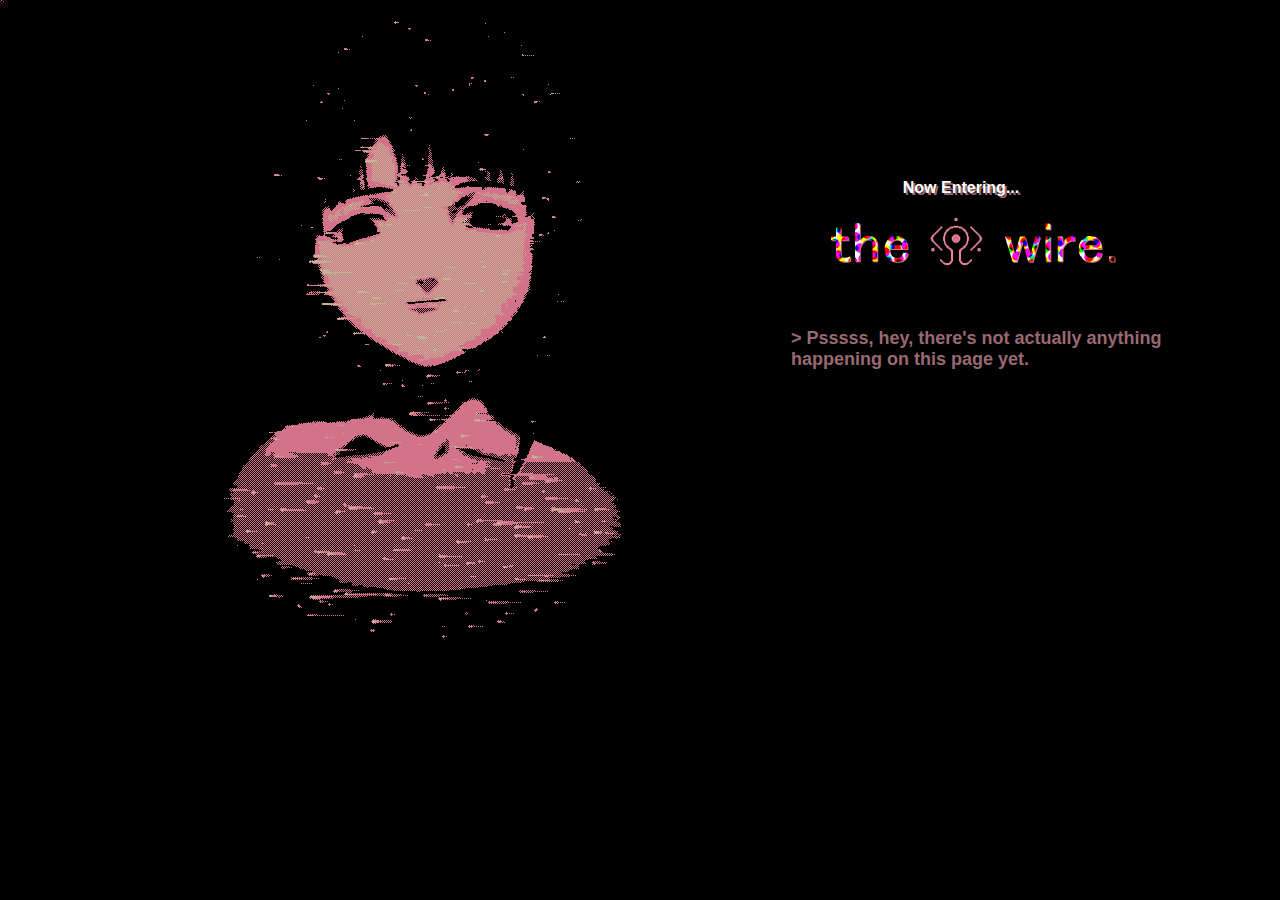
==== index.html @ c91ff07b "Discord embed stuff" ====
<!DOCTYPE html>
<html lang="en">
  <head>
    <meta charset="UTF-8" />
    <meta name="viewport" content="width=device-width, initial-scale=1.0" />
    <meta http-equiv="X-UA-Compatible" content="ie=edge" />
    <!-- Discord stuff, ignore! -->
    <meta content="The Wire." property="og:title" />
    <meta content="Site Description" property="og:description" />
    <meta content="https://milisource.github.io" property="og:url" />
    <meta content="https://i.imgur.com/JcQOtJv.png" property="og:image" />
    <meta content="#996971" data-react-helmet="true" name="theme-color" />
    <!-- End of discord stuff! -->
    <title>t h e&nbsp&nbsp&nbsp&nbsp&nbspw i r e.</title>
    <link rel="stylesheet" href="./style.css" />
    <link rel="icon" href="./favicon.ico" type="image/x-icon" />
  </head>
  <head>
    <meta charset="UTF-8" />
    <meta name="viewport" content="width=device-width, initial-scale=1.0" />
  </head>

  <body style="background: black url(/Resources/16c.gif) no-repeat">
    <!-- "Why not just fix the image and upload that one?" I like being difficult. -->
    <div id="rectangle" style="position: fixed; left: 832px; top: 648px;"></div>
    <br />
    <div
      style="
        padding: 3px;
        background: none;
        word-wrap: break-word;
        width: 500px;
        border: transparent;
        margin-left: 700px;
        margin-top: 150px;
      "
    >
      <center>
        <font color="white" size="2"
          ><b style="text-shadow: 2px 2px rgb(153, 105, 113); font-size: medium"
            >Now Entering...</b
          ></font
        >
      </center>
      <p>
        <img src="Resources/wire.png" style="position: relative; left: 120px" />
      </p>
      <br />
      <font size=4">
        <!-- No, I didn't figure this out on my own. -->
        <p class="blinkFrame blink" style="color: rgb(153, 105, 113); position: relative; left:80px">
          > Psssss, hey, there's not actually anything happening on this page
          yet.
        </p>
      </font>
      <img src="Resources/16c.gif" style="position: fixed; top: 1%;">
      <!-- Oops! Did it again! Sowwwwy. -->
      <div id="rectangle" style="position: fixed; left: 1111px; top: 9px;"></div>
    </div>
    <script src="script.js"></script>
  </body>
</html>
---- style.css ----
@charset "UTF-8";
#rectangle{
    width:6px;
    height:3px;
    background:black;
}

html {
    width: 100%;
    height: 100%;
  }
  body {
    justify-content: center;
    align-items: center;
    font-family: "MS PGothic", "ＭＳ Ｐゴシック", Georgia, Arial, Helvetica,
      sans-serif;
  }

/* What's this do? No clue! But it works! I wish I could read this shit, trust me! */

.blink {
    animation: blink 4s ease-in-out infinite;
}
.blinkFrame {
    display: inline-block;
    width: 400px;
    font-weight: bolder;
  }

  @keyframes blink {
    50% {
        color:rgb(0, 0, 0);
    }
   }
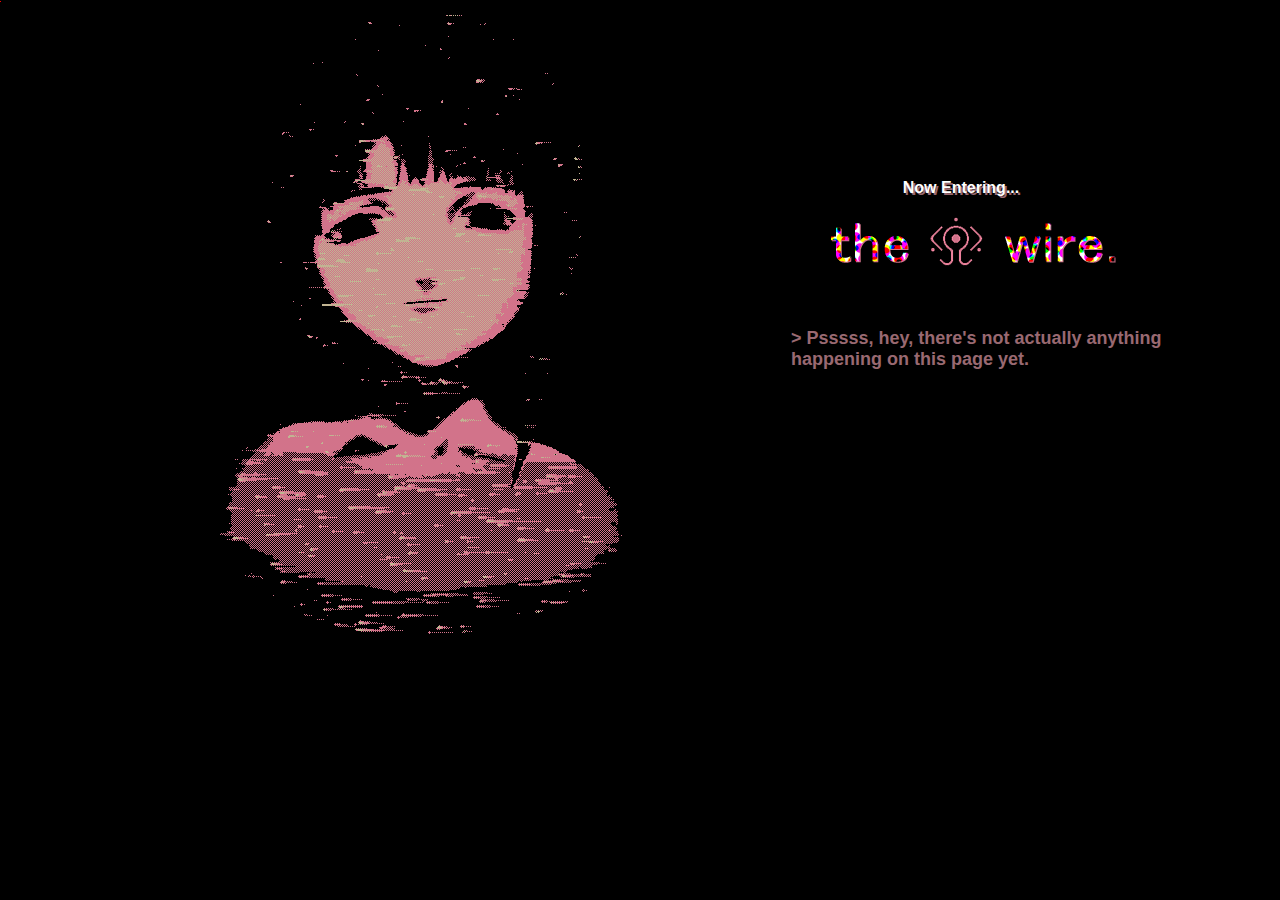
==== commit 0f18e6c6: "Update index.html" ====
--- a/index.html
+++ b/index.html
@@ -6,10 +6,11 @@
     <meta http-equiv="X-UA-Compatible" content="ie=edge" />
     <!-- Discord stuff, ignore! -->
     <meta content="The Wire." property="og:title" />
-    <meta content="Site Description" property="og:description" />
+    <meta content="Nothing but wires, weaving in and out of the framework, perpetually extracting." property="og:description" />
     <meta content="https://milisource.github.io" property="og:url" />
     <meta content="https://i.imgur.com/JcQOtJv.png" property="og:image" />
     <meta content="#996971" data-react-helmet="true" name="theme-color" />
+    <meta name="twitter:card" content="summary_large_image">
     <!-- End of discord stuff! -->
     <title>t h e&nbsp&nbsp&nbsp&nbsp&nbspw i r e.</title>
     <link rel="stylesheet" href="./style.css" />
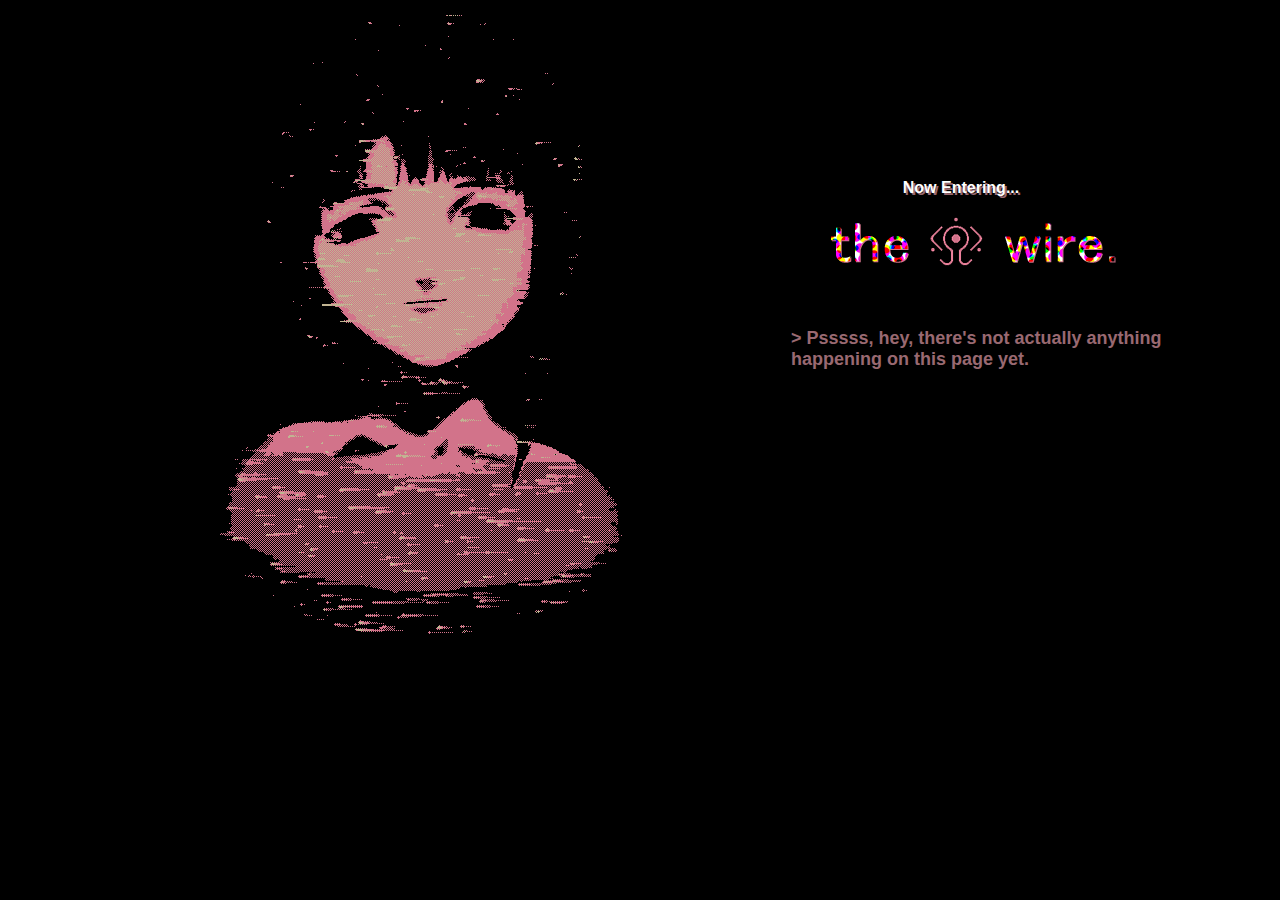
==== commit e6f5c11e: "We don't need those rectangles anymore! Woo hoo!" ====
--- a/index.html
+++ b/index.html
@@ -21,9 +21,7 @@
     <meta name="viewport" content="width=device-width, initial-scale=1.0" />
   </head>
 
-  <body style="background: black url(/Resources/16c.gif) no-repeat">
-    <!-- "Why not just fix the image and upload that one?" I like being difficult. -->
-    <div id="rectangle" style="position: fixed; left: 832px; top: 648px;"></div>
+  <body style="background: black url(/Resources/letsalllovelain.gif) no-repeat">
     <br />
     <div
       style="
@@ -54,9 +52,7 @@
           yet.
         </p>
       </font>
-      <img src="Resources/16c.gif" style="position: fixed; top: 1%;">
-      <!-- Oops! Did it again! Sowwwwy. -->
-      <div id="rectangle" style="position: fixed; left: 1111px; top: 9px;"></div>
+      <img src="Resources/letsalllovelain.gif" style="position: fixed; top: 1%;">
     </div>
     <script src="script.js"></script>
   </body>
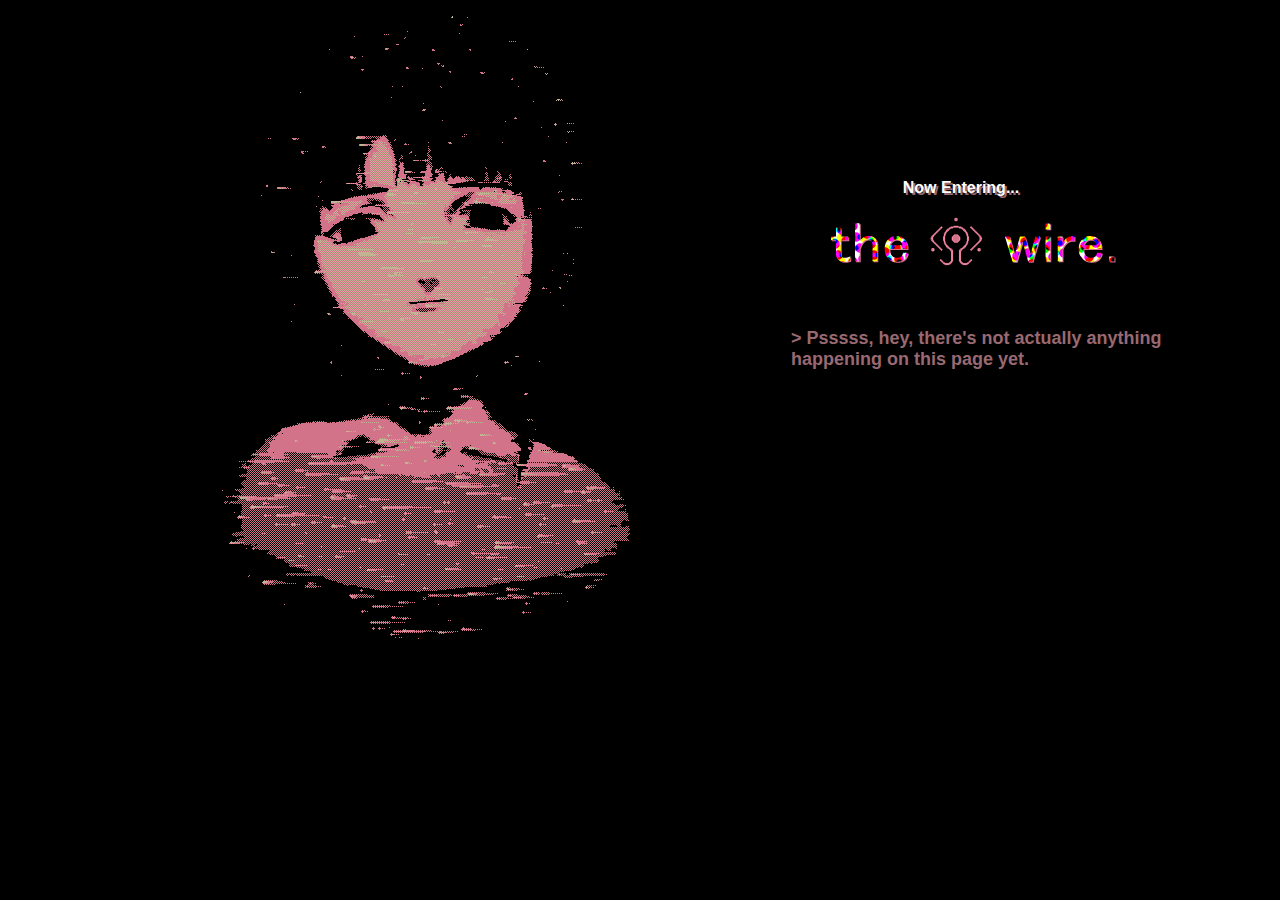
==== commit 359a4ddc: "Nnnnnow!" ====
--- a/index.html
+++ b/index.html
@@ -23,6 +23,10 @@
 
   <body style="background: black url(/Resources/letsalllovelain.gif) no-repeat">
     <br />
+    <div id="mobile-notification">
+      <p style="color: rgb(153, 105, 113); position: relative; left:60px">Sorry, this site is not supported on mobile devices.</p>
+      <div id="rectangle"></div>
+  </div>
     <div
       style="
         padding: 3px;
--- a/style.css
+++ b/style.css
@@ -1,7 +1,7 @@
 @charset "UTF-8";
 #rectangle{
-    width:6px;
-    height:3px;
+    width:1980px;
+    height:1020px;
     background:black;
 }
 
@@ -9,12 +9,25 @@
     width: 100%;
     height: 100%;
   }
-  body {
+body {
     justify-content: center;
     align-items: center;
     font-family: "MS PGothic", "ＭＳ Ｐゴシック", Georgia, Arial, Helvetica,
       sans-serif;
   }
+
+#mobile-notification {
+    display: none;
+    position: fixed;
+    top: 0;
+    left: 0;
+    width: 100%;
+    background-color: #ffdddd;
+    color: #333;
+    padding: 15px;
+    text-align: center;
+    z-index: 1000;
+}
 
 /* What's this do? No clue! But it works! I wish I could read this shit, trust me! */
 
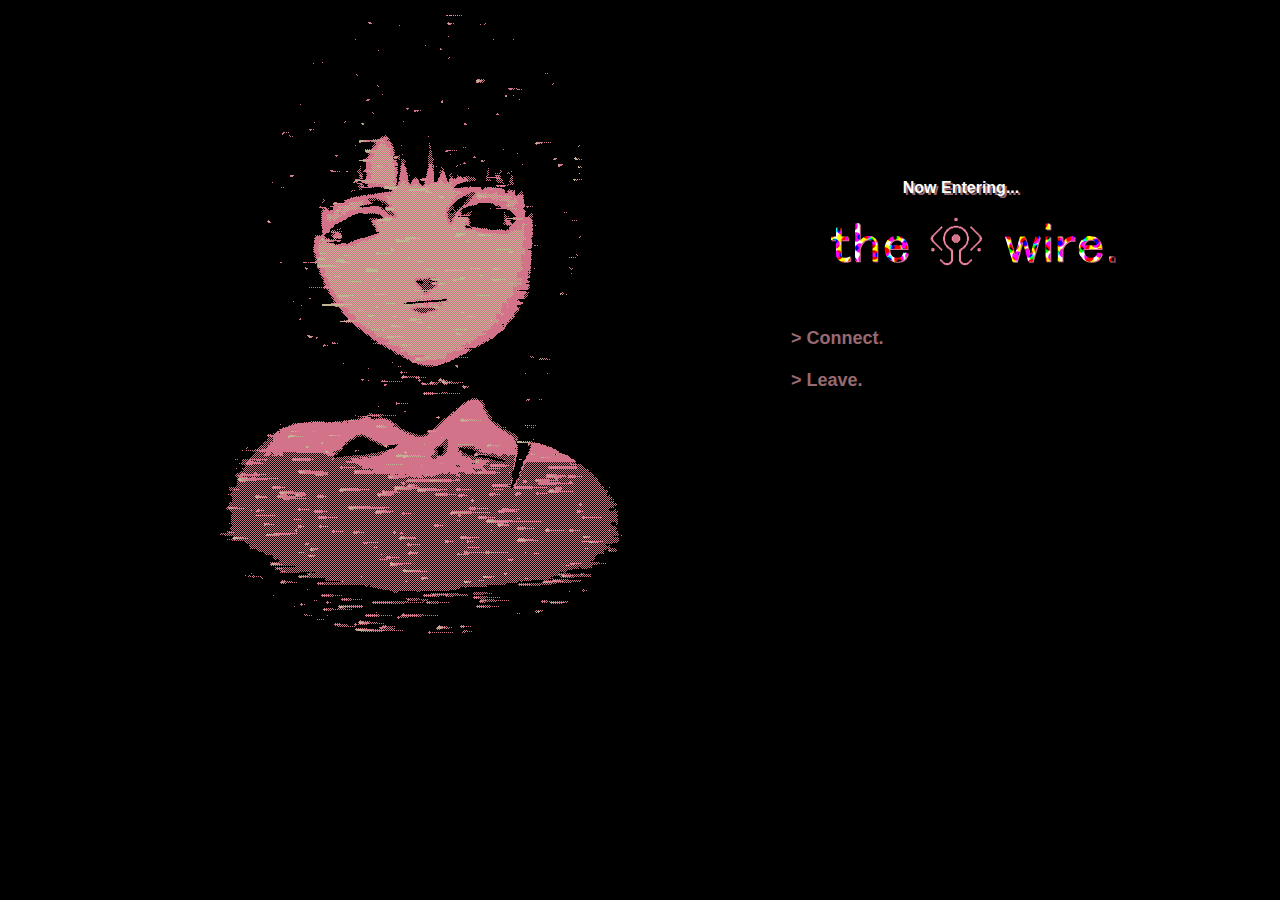
==== commit 5c0f20a5: "We'll see how this develops!" ====
--- a/index.html
+++ b/index.html
@@ -52,8 +52,9 @@
       <font size=4">
         <!-- No, I didn't figure this out on my own. -->
         <p class="blinkFrame blink" style="color: rgb(153, 105, 113); position: relative; left:80px">
-          > Psssss, hey, there's not actually anything happening on this page
-          yet.
+          <a href="/main.html">> Connect.</a>
+          <br><br>
+          <a href="https://google.com">> Leave.</a>
         </p>
       </font>
       <img src="Resources/letsalllovelain.gif" style="position: fixed; top: 1%;">
--- a/style.css
+++ b/style.css
@@ -1,20 +1,34 @@
 @charset "UTF-8";
+/* We need this to create the black out effect for mobile users */
 #rectangle{
-    width:1980px;
-    height:1020px;
+    width:900px;
+    height:900px;
     background:black;
+    justify-content: center;
+    align-items: center;
+}
+
+/* Stop the a tag from painting over the blink anim */
+a {
+  text-decoration: none;
+  animation: blink 4s ease-in-out infinite;
+  color: inherit;
 }
 
 html {
     width: 100%;
     height: 100%;
   }
+
 body {
     justify-content: center;
     align-items: center;
     font-family: "MS PGothic", "ＭＳ Ｐゴシック", Georgia, Arial, Helvetica,
       sans-serif;
   }
+
+/* I'll be real I coppied this straight from ChatGPT idk wtf this does and I don't need to know (yet)
+Hey so did you know forshadowing is a- */
 
 #mobile-notification {
     display: none;
@@ -29,7 +43,7 @@
     z-index: 1000;
 }
 
-/* What's this do? No clue! But it works! I wish I could read this shit, trust me! */
+/* Blink animation, making sure they're painted properly */
 
 .blink {
     animation: blink 4s ease-in-out infinite;
